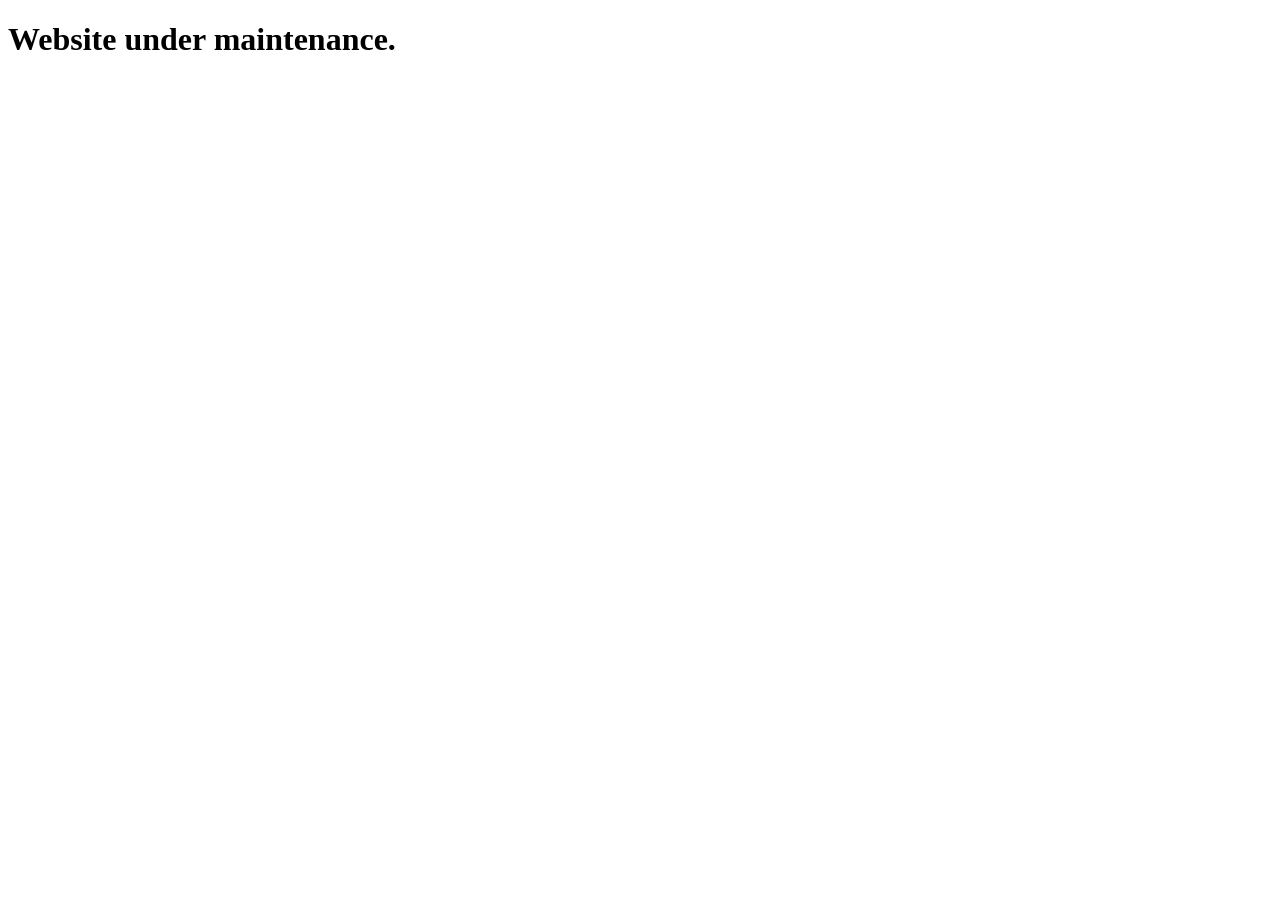
==== index.html @ 60f2f4b6 "Test" ====
<!DOCTYPE html>
<html lang="en">
<head>
    <meta charset="UTF-8">
    <meta name="viewport" content="width=device-width, initial-scale=1.0">
    <title>RoseCatVintage</title>
</head>
<body>
    <h1>
        Website under maintenance. 
    </h1>
</body>
</html>
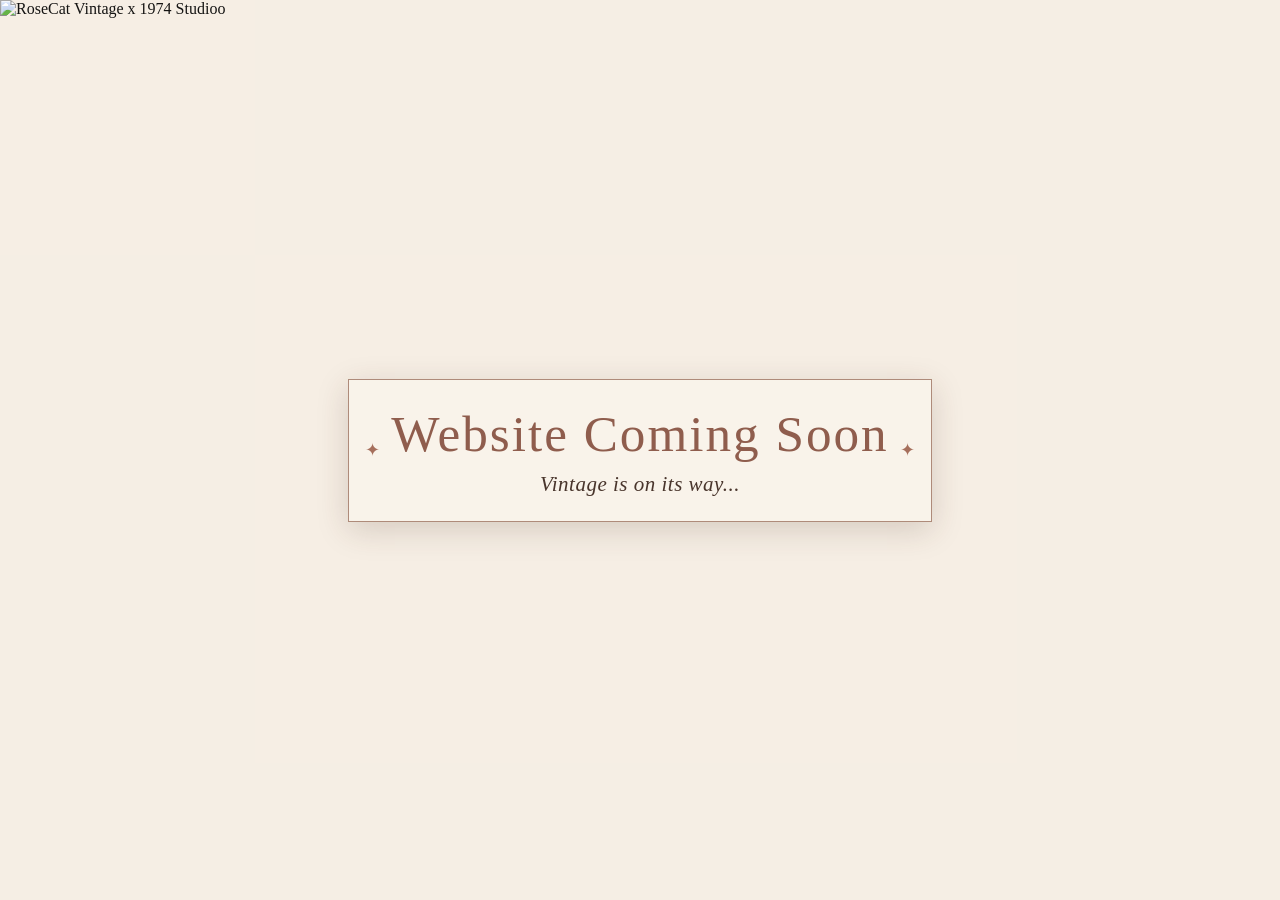
==== commit 1fe1668d: "Add files via upload" ====
--- a/index.html
+++ b/index.html
@@ -1,13 +1,125 @@
-<!DOCTYPE html>
-<html lang="en">
-<head>
-    <meta charset="UTF-8">
-    <meta name="viewport" content="width=device-width, initial-scale=1.0">
-    <title>RoseCatVintage</title>
-</head>
-<body>
-    <h1>
-        Website under maintenance. 
-    </h1>
-</body>
-</html>
+<!DOCTYPE html>
+<html lang="en">
+<head>
+  <meta charset="UTF-8">
+  <meta name="viewport" content="width=device-width, initial-scale=1.0">
+  <title>RoseCat Vintage</title>
+  <style>
+    * {
+      box-sizing: border-box;
+    }
+
+    html, body {
+      width: 100%;
+      height: 100%;
+      margin: 0;
+    }
+
+    body {
+      font-family: Georgia, "Times New Roman", serif;
+      background: #f5eee4;
+      overflow: hidden;
+    }
+
+
+    .page {
+      position: relative;
+      width: 100vw;
+      height: 100vh;
+      height: 100svh;
+      display: flex;
+      align-items: center;
+      justify-content: center;
+      overflow: hidden;
+    }
+
+    .background {
+      position: absolute;
+      inset: 0;
+      width: 100%;
+      height: 100%;
+      object-fit: cover;
+      object-position: center;
+    }
+
+    /* Light overlay so the announcement is easy to read */
+    .overlay {
+      position: absolute;
+      inset: 0;
+      background: rgba(245, 238, 228, 0.08);
+    }
+
+    .coming-soon {
+      position: relative;
+      z-index: 2;
+      text-align: center;
+      padding: 24px 42px;
+      background: rgba(250, 244, 235, 0.88);
+      border: 1px solid rgba(150, 105, 84, 0.75);
+      box-shadow: 0 8px 30px rgba(70, 45, 35, 0.18);
+      color: #49352c;
+      max-width: min(90vw, 620px);
+    }
+
+    .coming-soon::before,
+    .coming-soon::after {
+      content: "✦";
+      position: absolute;
+      top: 50%;
+      transform: translateY(-50%);
+      color: #a66f5c;
+      font-size: 18px;
+    }
+
+    .coming-soon::before {
+      left: 16px;
+    }
+
+    .coming-soon::after {
+      right: 16px;
+    }
+
+    .coming-soon h1 {
+      margin: 0;
+      font-size: clamp(28px, 4vw, 52px);
+      font-weight: 500;
+      letter-spacing: 2px;
+      color: #8f5d4d;
+    }
+
+    .coming-soon p {
+      margin: 9px 0 0;
+      font-size: clamp(15px, 1.8vw, 21px);
+      font-style: italic;
+      letter-spacing: 0.5px;
+    }
+
+    @media (max-width: 500px) {
+      .background {
+        object-position: center center;
+      }
+
+      .coming-soon {
+        padding: 20px 34px;
+      }
+    }
+  </style>
+</head>
+
+<body>
+  <main class="page">
+    <img
+      class="background"
+      src="rosecat.png"
+      alt="RoseCat Vintage x 1974 Studioo"
+    >
+
+    <div class="overlay"></div>
+
+    <section class="coming-soon" aria-label="Website coming soon">
+      <h1>Website Coming Soon</h1>
+      <p>Vintage is on its way...</p>
+    </section>
+  </main>
+</body>
+</html>
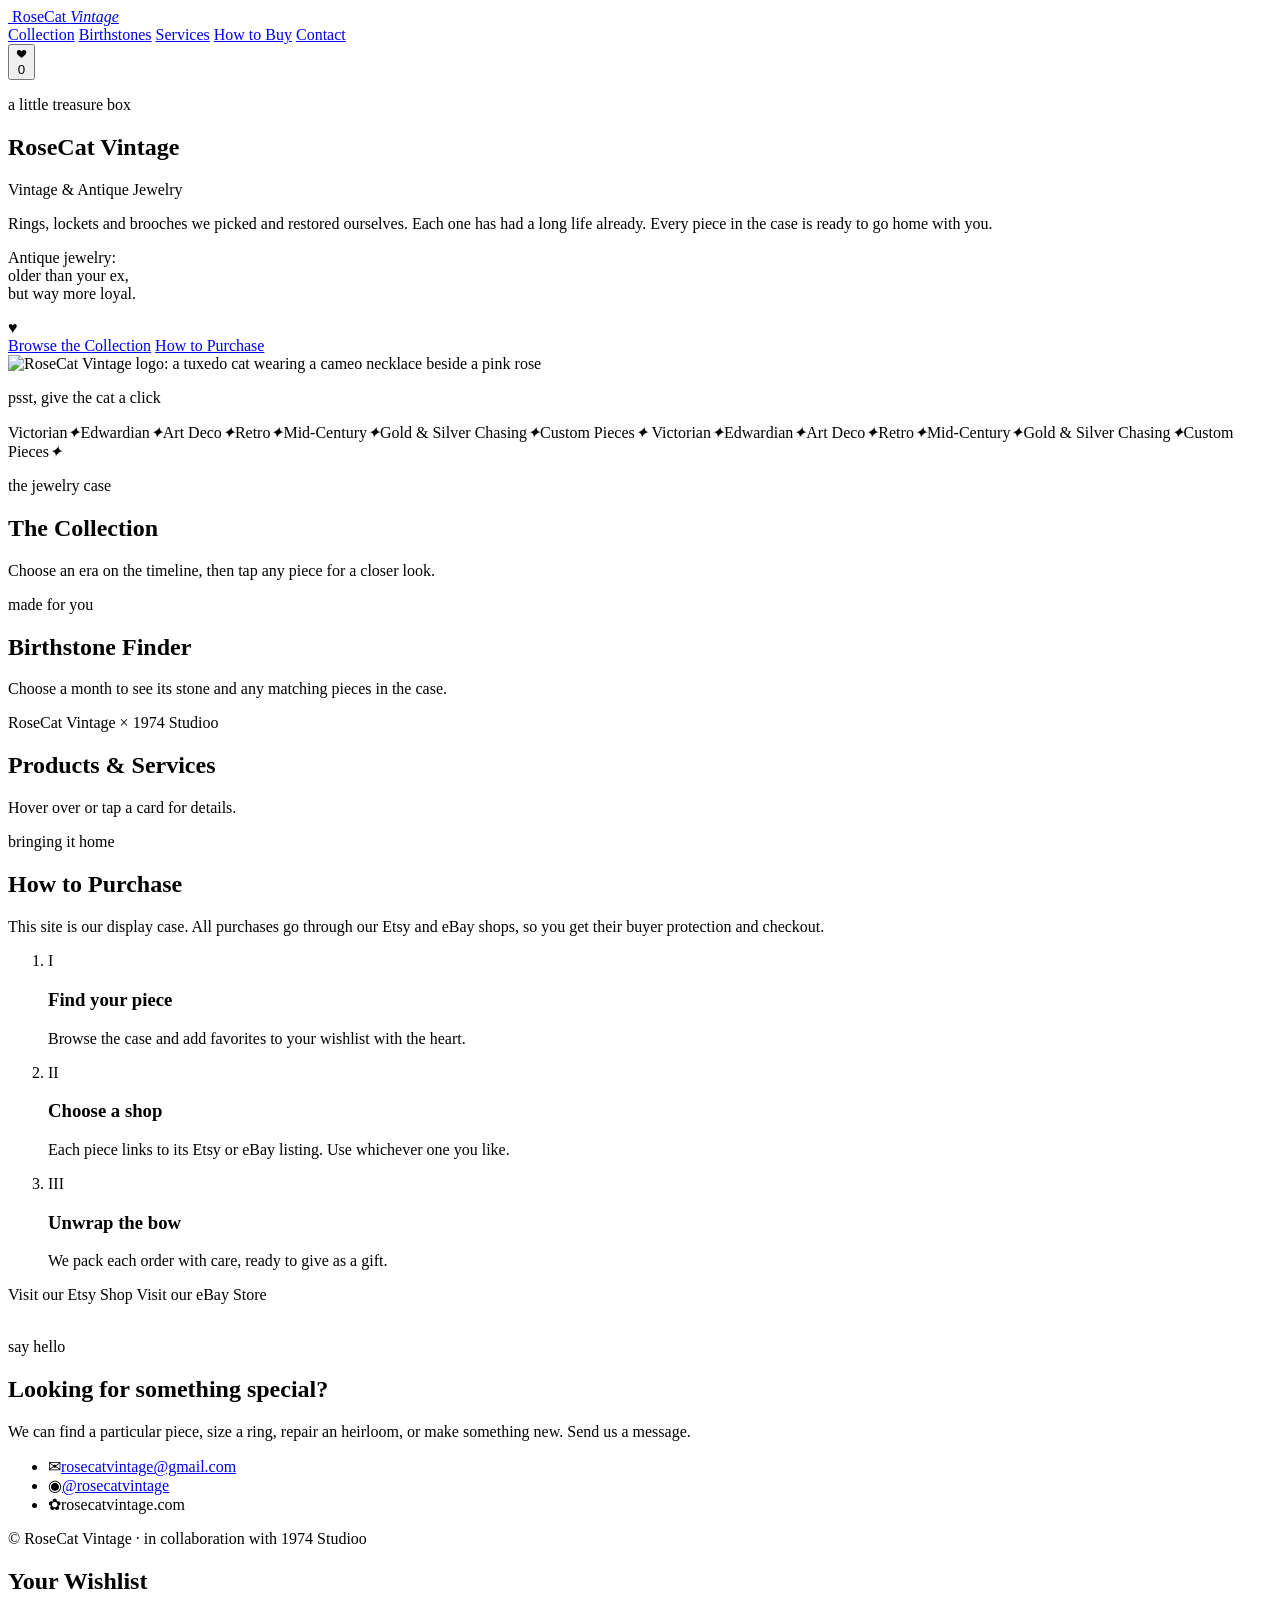
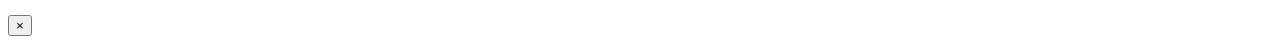
==== commit 4e194d95: "Add files via upload" ====
--- a/index.html
+++ b/index.html
@@ -1,125 +1,184 @@
-<!DOCTYPE html>
+<!doctype html>
 <html lang="en">
 <head>
-  <meta charset="UTF-8">
-  <meta name="viewport" content="width=device-width, initial-scale=1.0">
+  <meta charset="utf-8">
+  <meta name="viewport" content="width=device-width, initial-scale=1">
   <title>RoseCat Vintage</title>
-  <style>
-    * {
-      box-sizing: border-box;
-    }
+  <meta name="description" content="Hand-picked vintage and antique jewelry. Browse the collection, then purchase through our Etsy or eBay shop.">
+  <link rel="icon" href="Logo/RoseCat_1254x1254.png">
+  <link rel="preconnect" href="https://fonts.googleapis.com">
+  <link rel="preconnect" href="https://fonts.gstatic.com" crossorigin>
+  <link href="https://fonts.googleapis.com/css2?family=Cormorant+Garamond:ital,wght@0,400;0,500;0,600;1,400;1,500&family=Cinzel:wght@400;500&family=Pinyon+Script&display=swap" rel="stylesheet">
+  <link rel="stylesheet" href="css/style.css">
+</head>
+<body>
 
-    html, body {
-      width: 100%;
-      height: 100%;
-      margin: 0;
-    }
+  <!-- ========== Header ========== -->
+  <header class="site-header">
+    <a class="brand" href="#top">
+      <img src="Logo/RoseCat_1254x1254.png" alt="" class="brand-mark">
+      <span class="brand-name">RoseCat <em>Vintage</em></span>
+    </a>
+    <nav class="nav-links" aria-label="Main">
+      <a href="#collection">Collection</a>
+      <a href="#birthstones">Birthstones</a>
+      <a href="#services">Services</a>
+      <a href="#how-to-buy">How to Buy</a>
+      <a href="#visit">Contact</a>
+    </nav>
+    <button class="wish-toggle" id="wishToggle" aria-label="Open wishlist">
+      <svg viewBox="0 0 24 24" aria-hidden="true"><path d="M12 21s-7.5-4.6-9.6-9.2C.9 8.4 3 4.5 6.7 4.5c2.1 0 3.6 1.2 4.3 2.4h2c.7-1.2 2.2-2.4 4.3-2.4 3.7 0 5.8 3.9 4.3 7.3C19.5 16.4 12 21 12 21z"/></svg>
+      <span id="wishCount">0</span>
+    </button>
+  </header>
 
-    body {
-      font-family: Georgia, "Times New Roman", serif;
-      background: #f5eee4;
-      overflow: hidden;
-    }
+  <main id="top">
 
+    <!-- ========== Hero ========== -->
+    <section class="hero">
+      <div class="hero-copy reveal">
+        <p class="script">a little treasure box</p>
+        <h1>RoseCat <span>Vintage</span></h1>
+        <p class="eyebrow">Vintage &amp; Antique Jewelry</p>
+        <p class="lede">Rings, lockets and brooches we picked and restored ourselves. Each one has had a long life already. Every piece in the case is ready to go home with you.</p>
+        <div class="quote-plaque">
+          <p>Antique jewelry:<br>older than your ex,<br>but way more loyal.</p>
+          <span class="plaque-heart">&#9829;</span>
+        </div>
+        <div class="hero-ctas">
+          <a href="#collection" class="btn btn-primary">Browse the Collection</a>
+          <a href="#how-to-buy" class="btn btn-ghost">How to Purchase</a>
+        </div>
+      </div>
 
-    .page {
-      position: relative;
-      width: 100vw;
-      height: 100vh;
-      height: 100svh;
-      display: flex;
-      align-items: center;
-      justify-content: center;
-      overflow: hidden;
-    }
+      <div class="hero-art reveal">
+        <div class="tilt-frame" id="heroTilt">
+          <img src="Logo/RoseCat_1254x1254.png" alt="RoseCat Vintage logo: a tuxedo cat wearing a cameo necklace beside a pink rose" id="heroLogo">
+          <span class="twinkle" style="--x:12%;--y:22%;--d:0s"></span>
+          <span class="twinkle" style="--x:86%;--y:30%;--d:.8s"></span>
+          <span class="twinkle" style="--x:78%;--y:78%;--d:1.6s"></span>
+          <span class="twinkle" style="--x:18%;--y:70%;--d:2.2s"></span>
+        </div>
+        <p class="hint">psst, give the cat a click</p>
+      </div>
+    </section>
 
-    .background {
-      position: absolute;
-      inset: 0;
-      width: 100%;
-      height: 100%;
-      object-fit: cover;
-      object-position: center;
-    }
+    <!-- ========== Era ribbon ========== -->
+    <div class="ribbon" aria-hidden="true">
+      <div class="ribbon-track">
+        <span>Victorian</span><i>&#10022;</i><span>Edwardian</span><i>&#10022;</i><span>Art Deco</span><i>&#10022;</i><span>Retro</span><i>&#10022;</i><span>Mid-Century</span><i>&#10022;</i><span>Gold &amp; Silver Chasing</span><i>&#10022;</i><span>Custom Pieces</span><i>&#10022;</i>
+        <span>Victorian</span><i>&#10022;</i><span>Edwardian</span><i>&#10022;</i><span>Art Deco</span><i>&#10022;</i><span>Retro</span><i>&#10022;</i><span>Mid-Century</span><i>&#10022;</i><span>Gold &amp; Silver Chasing</span><i>&#10022;</i><span>Custom Pieces</span><i>&#10022;</i>
+      </div>
+    </div>
 
-    /* Light overlay so the announcement is easy to read */
-    .overlay {
-      position: absolute;
-      inset: 0;
-      background: rgba(245, 238, 228, 0.08);
-    }
+    <!-- ========== Collection ========== -->
+    <section class="section" id="collection">
+      <header class="section-head reveal">
+        <p class="script">the jewelry case</p>
+        <h2>The Collection</h2>
+        <div class="flourish" aria-hidden="true"></div>
+        <p>Choose an era on the timeline, then tap any piece for a closer look.</p>
+      </header>
 
-    .coming-soon {
-      position: relative;
-      z-index: 2;
-      text-align: center;
-      padding: 24px 42px;
-      background: rgba(250, 244, 235, 0.88);
-      border: 1px solid rgba(150, 105, 84, 0.75);
-      box-shadow: 0 8px 30px rgba(70, 45, 35, 0.18);
-      color: #49352c;
-      max-width: min(90vw, 620px);
-    }
+      <div class="timeline reveal" id="timeline" role="tablist" aria-label="Filter by era"></div>
+      <div class="era-note reveal" id="eraNote" aria-live="polite"></div>
 
-    .coming-soon::before,
-    .coming-soon::after {
-      content: "✦";
-      position: absolute;
-      top: 50%;
-      transform: translateY(-50%);
-      color: #a66f5c;
-      font-size: 18px;
-    }
+      <div class="chips reveal" id="chips" role="group" aria-label="Filter by type"></div>
+      <p class="result-count" id="resultCount" aria-live="polite"></p>
 
-    .coming-soon::before {
-      left: 16px;
-    }
+      <div class="grid" id="grid"></div>
+    </section>
 
-    .coming-soon::after {
-      right: 16px;
-    }
+    <!-- ========== Birthstones ========== -->
+    <section class="section section-tint" id="birthstones">
+      <header class="section-head reveal">
+        <p class="script">made for you</p>
+        <h2>Birthstone Finder</h2>
+        <div class="flourish" aria-hidden="true"></div>
+        <p>Choose a month to see its stone and any matching pieces in the case.</p>
+      </header>
+      <div class="months reveal" id="months" role="tablist" aria-label="Birth month"></div>
+      <div class="stone-card reveal" id="stoneCard" aria-live="polite"></div>
+    </section>
 
-    .coming-soon h1 {
-      margin: 0;
-      font-size: clamp(28px, 4vw, 52px);
-      font-weight: 500;
-      letter-spacing: 2px;
-      color: #8f5d4d;
-    }
+    <!-- ========== Services ========== -->
+    <section class="section" id="services">
+      <header class="section-head reveal">
+        <p class="script">RoseCat Vintage &times; 1974 Studioo</p>
+        <h2>Products &amp; Services</h2>
+        <div class="flourish" aria-hidden="true"></div>
+        <p>Hover over or tap a card for details.</p>
+      </header>
+      <div class="services" id="services-grid"></div>
+    </section>
 
-    .coming-soon p {
-      margin: 9px 0 0;
-      font-size: clamp(15px, 1.8vw, 21px);
-      font-style: italic;
-      letter-spacing: 0.5px;
-    }
+    <!-- ========== How to buy ========== -->
+    <section class="section section-tint" id="how-to-buy">
+      <header class="section-head reveal">
+        <p class="script">bringing it home</p>
+        <h2>How to Purchase</h2>
+        <div class="flourish" aria-hidden="true"></div>
+        <p>This site is our display case. All purchases go through our Etsy and eBay shops, so you get their buyer protection and checkout.</p>
+      </header>
+      <ol class="steps reveal">
+        <li><span class="step-num">I</span><h3>Find your piece</h3><p>Browse the case and add favorites to your wishlist with the heart.</p></li>
+        <li><span class="step-num">II</span><h3>Choose a shop</h3><p>Each piece links to its Etsy or eBay listing. Use whichever one you like.</p></li>
+        <li><span class="step-num">III</span><h3>Unwrap the bow</h3><p>We pack each order with care, ready to give as a gift.</p></li>
+      </ol>
+      <div class="shop-links reveal">
+        <a class="btn btn-primary shop-etsy" target="_blank" rel="noopener">Visit our Etsy Shop</a>
+        <a class="btn btn-ghost shop-ebay" target="_blank" rel="noopener">Visit our eBay Store</a>
+      </div>
+    </section>
 
-    @media (max-width: 500px) {
-      .background {
-        object-position: center center;
-      }
-
-      .coming-soon {
-        padding: 20px 34px;
-      }
-    }
-  </style>
-</head>
-
-<body>
-  <main class="page">
-    <img
-      class="background"
-      src="rosecat.png"
-      alt="RoseCat Vintage x 1974 Studioo"
-    >
-
-    <div class="overlay"></div>
-
-    <section class="coming-soon" aria-label="Website coming soon">
-      <h1>Website Coming Soon</h1>
-      <p>Vintage is on its way...</p>
+    <!-- ========== Contact ========== -->
+    <section class="section visit" id="visit">
+      <div class="visit-card reveal">
+        <img src="Logo/RoseCat_1254x1254.png" alt="" class="visit-logo">
+        <div>
+          <p class="script">say hello</p>
+          <h2>Looking for something special?</h2>
+          <p>We can find a particular piece, size a ring, repair an heirloom, or make something new. Send us a message.</p>
+          <ul class="contact-list">
+            <li><span class="ci ci-mail">&#9993;</span><a href="mailto:rosecatvintage@gmail.com">rosecatvintage@gmail.com</a></li>
+            <li><span class="ci ci-ig">&#9673;</span><a href="https://instagram.com/rosecatvintage" target="_blank" rel="noopener">@rosecatvintage</a></li>
+            <li><span class="ci ci-web">&#10047;</span><span>rosecatvintage.com</span></li>
+          </ul>
+        </div>
+      </div>
     </section>
   </main>
+
+  <footer class="site-footer">
+    <div class="flourish" aria-hidden="true"></div>
+    <p>&copy; <span id="year"></span> RoseCat Vintage &middot; in collaboration with 1974 Studioo</p>
+  </footer>
+
+  <!-- ========== Quick-view modal ========== -->
+  <div class="modal" id="modal" hidden>
+    <div class="modal-backdrop" data-close></div>
+    <div class="modal-panel" role="dialog" aria-modal="true" aria-labelledby="modalTitle">
+      <button class="modal-close" data-close aria-label="Close">&times;</button>
+      <div class="modal-media" id="modalMedia">
+        <div class="loupe" id="loupe" aria-hidden="true"></div>
+        <p class="loupe-hint">move over the piece to magnify</p>
+      </div>
+      <div class="modal-info" id="modalInfo"></div>
+    </div>
+  </div>
+
+  <!-- ========== Wishlist drawer ========== -->
+  <aside class="drawer" id="drawer" aria-hidden="true" aria-label="Wishlist">
+    <div class="drawer-head">
+      <h2>Your Wishlist</h2>
+      <button class="modal-close" id="drawerClose" aria-label="Close wishlist">&times;</button>
+    </div>
+    <div class="drawer-body" id="drawerBody"></div>
+  </aside>
+  <div class="drawer-scrim" id="drawerScrim"></div>
+
+  <div class="toast" id="toast" role="status"></div>
+
+  <script src="js/main.js"></script>
 </body>
 </html>
